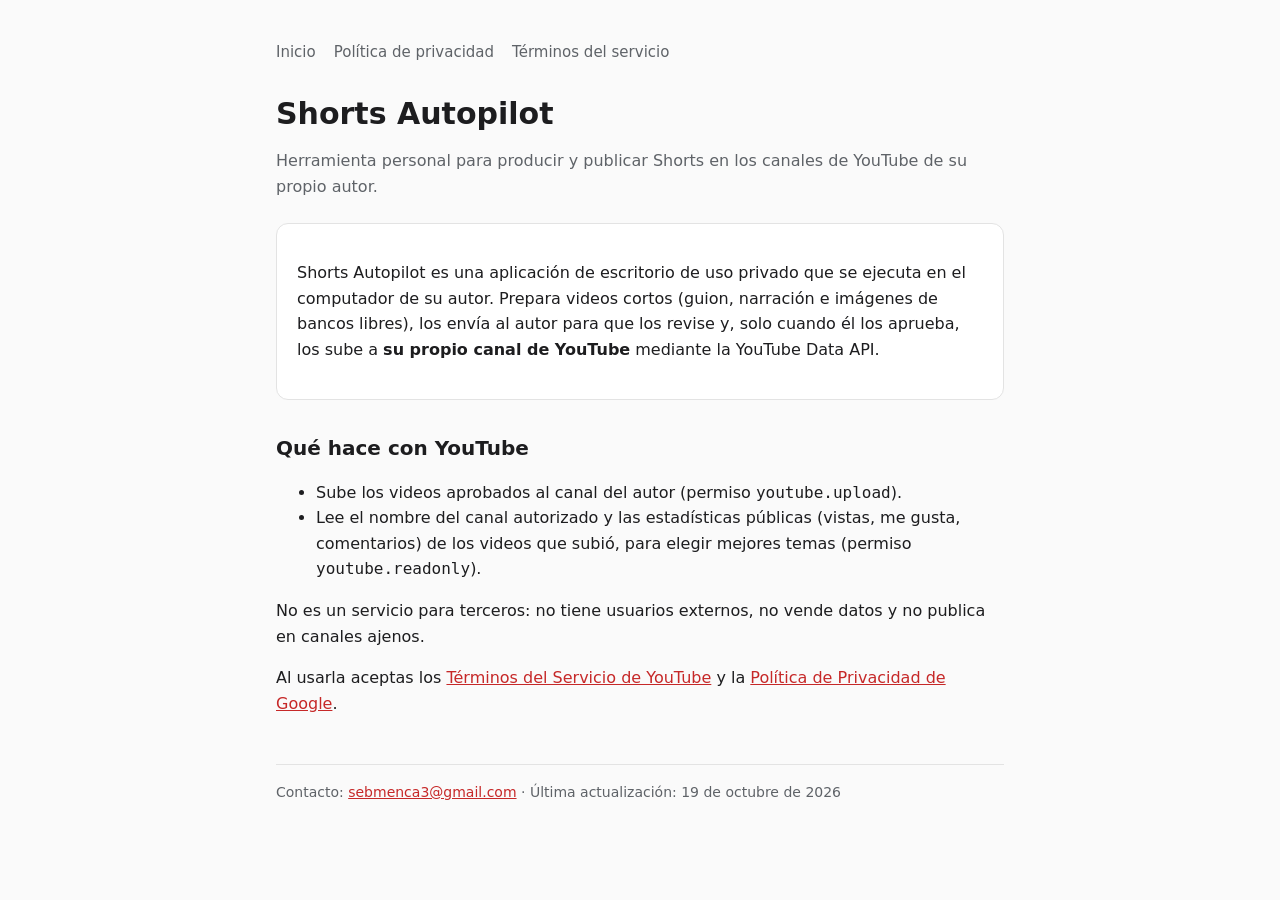
==== index.html @ eea360d7 "Sitio de Shorts Autopilot: inicio, privacidad y términos Co-Authored-By: Claude Opus 5.5 (1M context" ====
<!doctype html><html lang="es"><head><meta charset="utf-8"><meta name="viewport" content="width=device-width, initial-scale=1"><title>Shorts Autopilot</title><link rel="stylesheet" href="style.css"></head><body><main><nav><a href="index.html">Inicio</a><a href="privacidad.html">Política de privacidad</a><a href="terminos.html">Términos del servicio</a></nav>
<h1>Shorts Autopilot</h1>
<p class="muted">Herramienta personal para producir y publicar Shorts en los canales de YouTube de su propio autor.</p>
<div class="card">
<p>Shorts Autopilot es una aplicación de escritorio de uso privado que se ejecuta en el computador de su autor.
Prepara videos cortos (guion, narración e imágenes de bancos libres), los envía al autor para que los revise y,
solo cuando él los aprueba, los sube a <strong>su propio canal de YouTube</strong> mediante la YouTube Data API.</p>
</div>
<h2>Qué hace con YouTube</h2>
<ul>
<li>Sube los videos aprobados al canal del autor (permiso <code>youtube.upload</code>).</li>
<li>Lee el nombre del canal autorizado y las estadísticas públicas (vistas, me gusta, comentarios) de los videos que
subió, para elegir mejores temas (permiso <code>youtube.readonly</code>).</li>
</ul>
<p>No es un servicio para terceros: no tiene usuarios externos, no vende datos y no publica en canales ajenos.</p>
<p>Al usarla aceptas los <a href="https://www.youtube.com/t/terms">Términos del Servicio de YouTube</a> y la
<a href="https://policies.google.com/privacy">Política de Privacidad de Google</a>.</p>
<footer>Contacto: <a href="mailto:sebmenca3@gmail.com">sebmenca3@gmail.com</a> · Última actualización: 19 de octubre de 2026</footer></main></body></html>
---- style.css ----
:root { --bg:#fafafa; --fg:#1d1d1f; --muted:#5f6368; --accent:#c62828; --card:#fff; --line:#e3e3e3; }
@media (prefers-color-scheme: dark) { :root { --bg:#121212; --fg:#ececec; --muted:#a0a0a0; --accent:#ef5350; --card:#1c1c1c; --line:#2c2c2c; } }
* { box-sizing:border-box; }
body { margin:0; background:var(--bg); color:var(--fg); font:16px/1.6 system-ui, -apple-system, "Segoe UI", Roboto, sans-serif; }
main { max-width:760px; margin:0 auto; padding:40px 16px 64px; }
nav { display:flex; gap:18px; flex-wrap:wrap; margin-bottom:32px; font-size:15px; }
nav a { color:var(--muted); text-decoration:none; } nav a:hover { color:var(--accent); }
h1 { font-size:30px; line-height:1.2; margin:0 0 8px; } h2 { font-size:20px; margin:32px 0 8px; }
.muted { color:var(--muted); } a { color:var(--accent); }
.card { background:var(--card); border:1px solid var(--line); border-radius:12px; padding:20px; margin:24px 0; }
footer { margin-top:48px; padding-top:16px; border-top:1px solid var(--line); color:var(--muted); font-size:14px; }
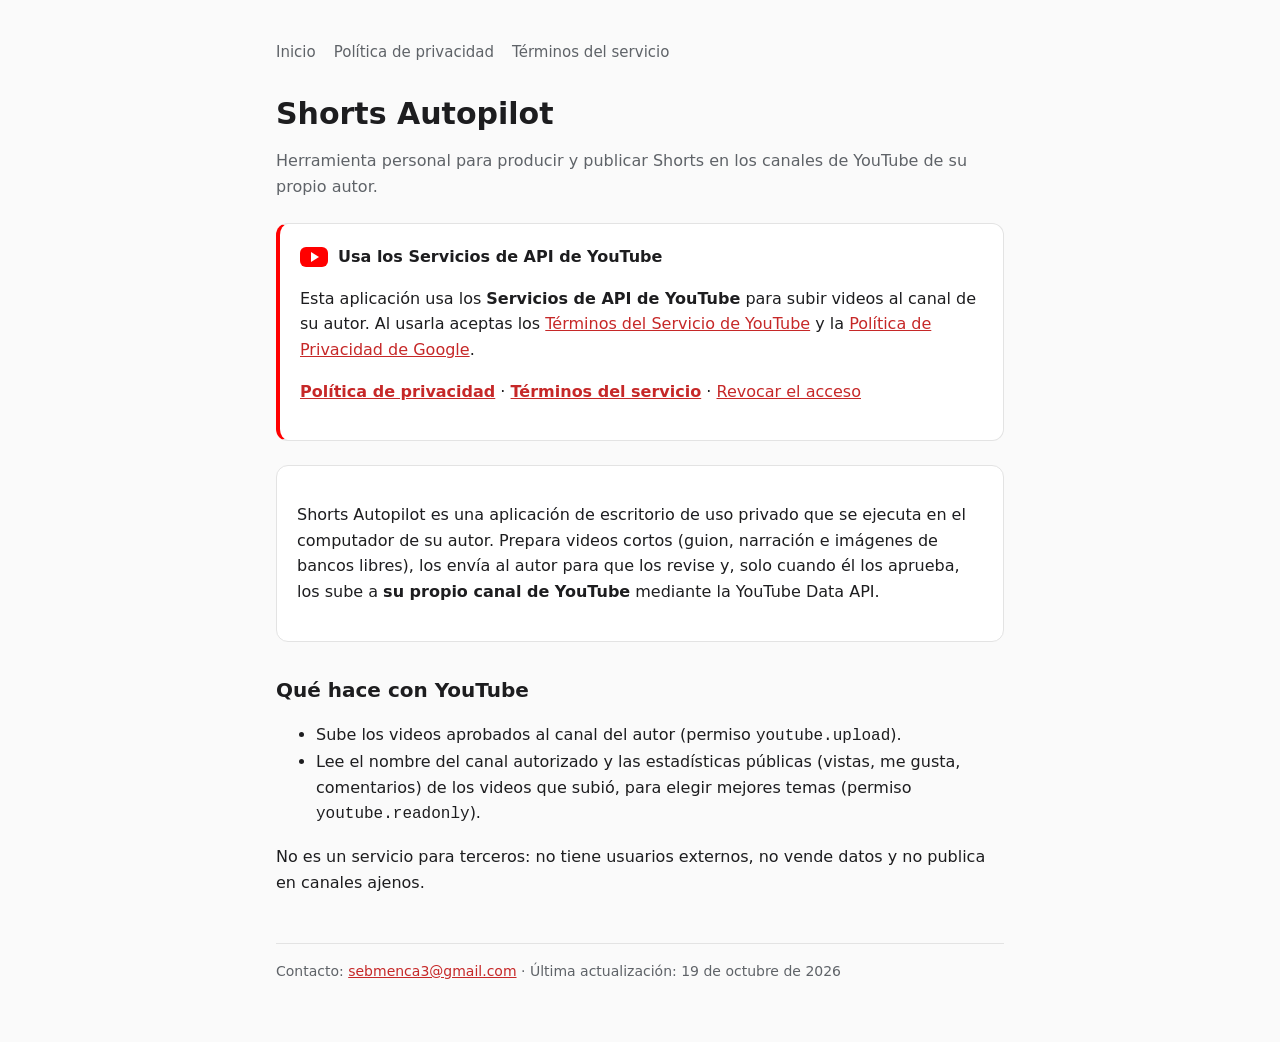
==== commit ccea5e0a: "Página principal: aviso visible de los Servicios de API de YouTube Co-Authored-By: Claude Opus 5.5 (" ====
--- a/index.html
+++ b/index.html
@@ -1,6 +1,15 @@
 <!doctype html><html lang="es"><head><meta charset="utf-8"><meta name="viewport" content="width=device-width, initial-scale=1"><title>Shorts Autopilot</title><link rel="stylesheet" href="style.css"></head><body><main><nav><a href="index.html">Inicio</a><a href="privacidad.html">Política de privacidad</a><a href="terminos.html">Términos del servicio</a></nav>
 <h1>Shorts Autopilot</h1>
 <p class="muted">Herramienta personal para producir y publicar Shorts en los canales de YouTube de su propio autor.</p>
+<div class="card yt">
+<p class="yt-badge"><span class="yt-play" aria-hidden="true"></span> Usa los Servicios de API de YouTube</p>
+<p>Esta aplicación usa los <strong>Servicios de API de YouTube</strong> para subir videos al canal de su autor.
+Al usarla aceptas los <a href="https://www.youtube.com/t/terms">Términos del Servicio de YouTube</a> y la
+<a href="https://policies.google.com/privacy">Política de Privacidad de Google</a>.</p>
+<p><a href="privacidad.html"><strong>Política de privacidad</strong></a> ·
+<a href="terminos.html"><strong>Términos del servicio</strong></a> ·
+<a href="https://security.google.com/settings/security/permissions">Revocar el acceso</a></p>
+</div>
 <div class="card">
 <p>Shorts Autopilot es una aplicación de escritorio de uso privado que se ejecuta en el computador de su autor.
 Prepara videos cortos (guion, narración e imágenes de bancos libres), los envía al autor para que los revise y,
@@ -13,6 +22,4 @@
 subió, para elegir mejores temas (permiso <code>youtube.readonly</code>).</li>
 </ul>
 <p>No es un servicio para terceros: no tiene usuarios externos, no vende datos y no publica en canales ajenos.</p>
-<p>Al usarla aceptas los <a href="https://www.youtube.com/t/terms">Términos del Servicio de YouTube</a> y la
-<a href="https://policies.google.com/privacy">Política de Privacidad de Google</a>.</p>
 <footer>Contacto: <a href="mailto:sebmenca3@gmail.com">sebmenca3@gmail.com</a> · Última actualización: 19 de octubre de 2026</footer></main></body></html>
--- a/style.css
+++ b/style.css
@@ -9,3 +9,7 @@
 .muted { color:var(--muted); } a { color:var(--accent); }
 .card { background:var(--card); border:1px solid var(--line); border-radius:12px; padding:20px; margin:24px 0; }
 footer { margin-top:48px; padding-top:16px; border-top:1px solid var(--line); color:var(--muted); font-size:14px; }
+.yt { border-left:4px solid #ff0000; }
+.yt-badge { display:flex; align-items:center; gap:10px; font-weight:600; margin-top:0; }
+.yt-play { width:28px; height:20px; border-radius:6px; background:#ff0000; position:relative; flex:none; }
+.yt-play::after { content:""; position:absolute; left:11px; top:5px; border-left:8px solid #fff; border-top:5px solid transparent; border-bottom:5px solid transparent; }
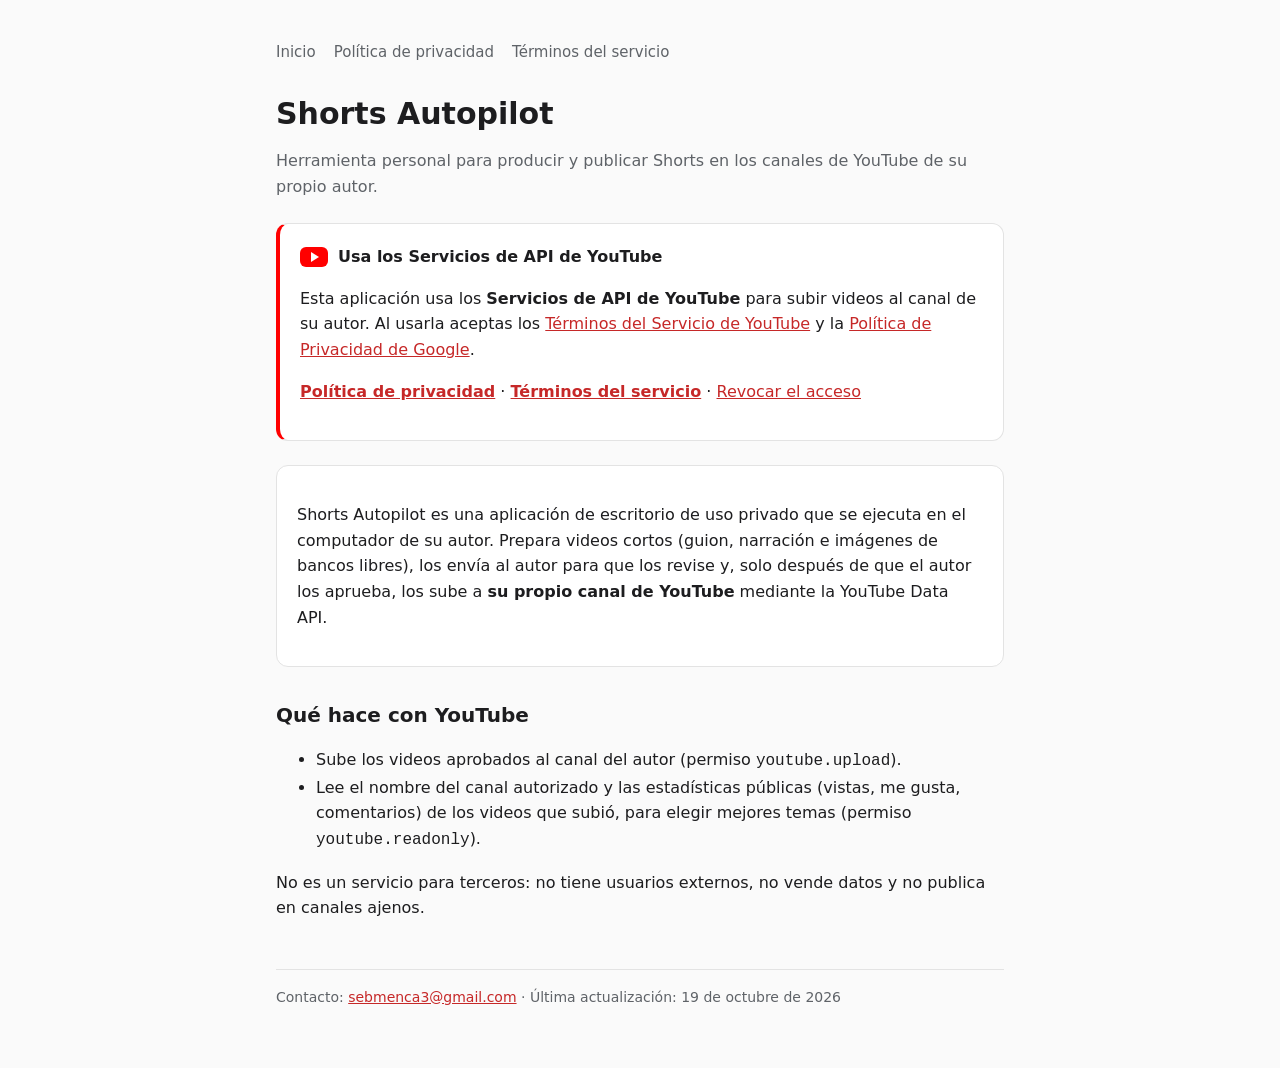
==== commit e1eadae5: "Texto neutro en la página principal Co-Authored-By: Claude Opus 5.5 (1M context) <noreply@anthropic." ====
--- a/index.html
+++ b/index.html
@@ -13,7 +13,7 @@
 <div class="card">
 <p>Shorts Autopilot es una aplicación de escritorio de uso privado que se ejecuta en el computador de su autor.
 Prepara videos cortos (guion, narración e imágenes de bancos libres), los envía al autor para que los revise y,
-solo cuando él los aprueba, los sube a <strong>su propio canal de YouTube</strong> mediante la YouTube Data API.</p>
+solo después de que el autor los aprueba, los sube a <strong>su propio canal de YouTube</strong> mediante la YouTube Data API.</p>
 </div>
 <h2>Qué hace con YouTube</h2>
 <ul>
